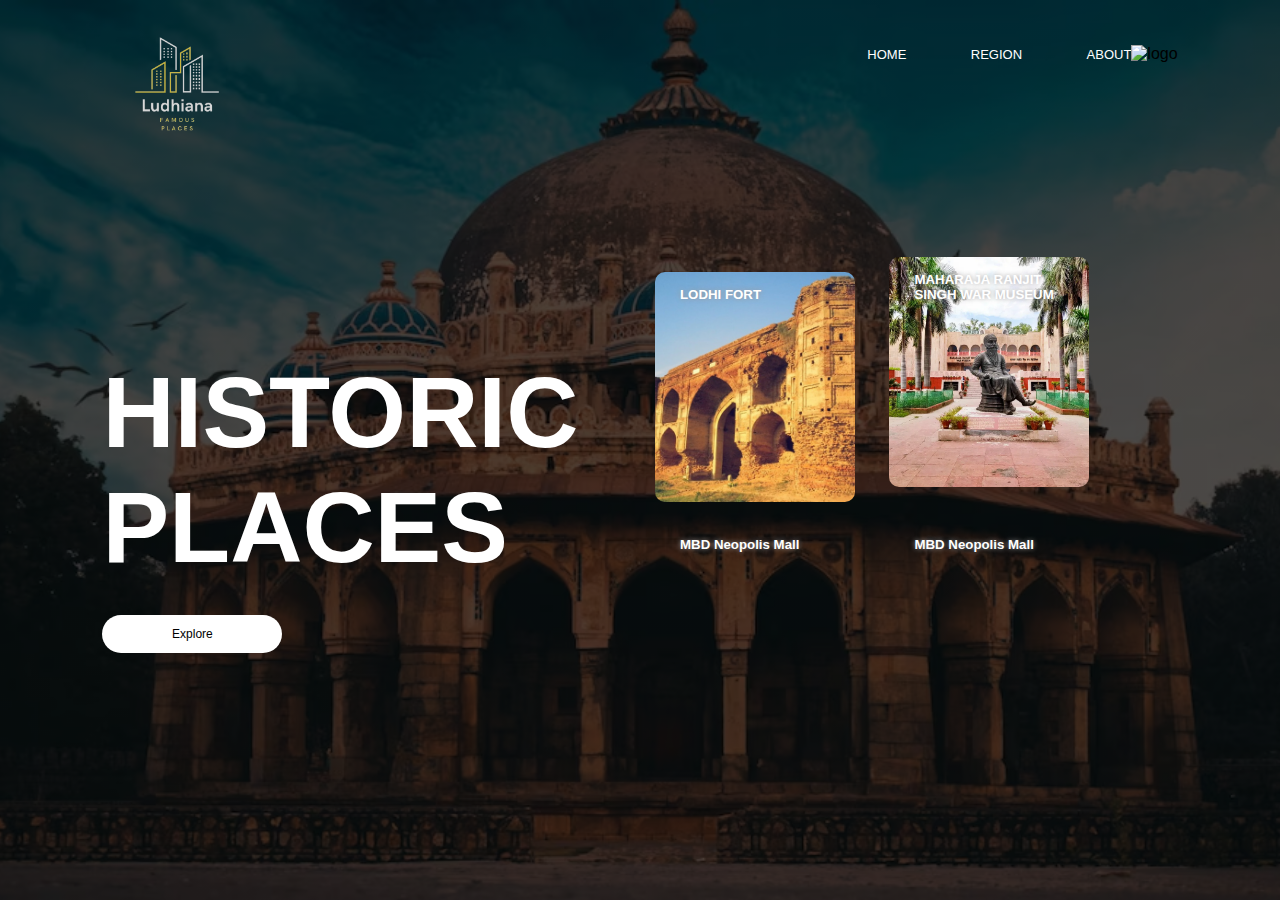
==== Historic Places/index.html @ 387acde5 "changes" ====
<!DOCTYPE html>
<html lang="en">
<head>
    <meta charset="UTF-8">
    <meta name="viewport" content="width=device-width, initial-scale=1.0">
    <title>Document</title>
        <link rel="stylesheet" href="style2.css">
        <link  href="https//fonts.googleapis.com/css2?family=Roboto" rel="stylesheet">
</head>
<body>
<div class="container">
    <div class="navbar">
        <img  class="logo" src="logo.png">
        <nav>
            <ul>
                <li><a href="">HOME</a></li>
                <li><a href="">REGION</a></li>
                <li><a href="">ABOUT</a></li>
            </ul>
        </nav>
     <img src=".png" alt="logo">
    </div>

    <div class="row">
        <div class="col">
            <h1>HISTORIC PLACES</h1>
            <p></p>
            <button type="button">Explore</button>
        </div>
        <div class="col">
<div class="card card1">
    <h5>LODHI FORT</h5>
    <p></p>
</div>
<div class="card card2">
    <h5>MAHARAJA RANJIT SINGH WAR MUSEUM</h5>
    <p></p>
</div>
<div class="card card3">
    <h5>MBD Neopolis Mall</h5>
    <p></p>
</div>
<div class="card card4">
    <h5>MBD Neopolis Mall</h5>
    <p></p>
</div>
        </div>
    </div>
</div>
</body>
</html>
---- Historic Places/style2.css ----
*{
    margin: 0;
    padding: 0;
    font-family: 'Roboto', sans-serif;
       }
        .container{
            width: 100%;
            height: 100vh;
            background-image: linear-gradient(rgba(0,0,0,0.7),rgba(0,0,0,0.7)),url(bgimg.avif);
            background-position: center;
            background-size: cover;
            padding-left: 8%;
            padding-right: 8%;
            box-sizing: border-box;
        }
        .navbar{
            height: 12%;
            display: flex;
            align-items: center;
        }
        .logo{
            width: 150px;
            cursor: pointer;
            margin-top: 60px;
        }
        .menu-icon{
            width: 30px;
            cursor: pointer;
            margin-left: 40px;
        }
        nav{
            flex: 1;
            text-align: right;
        }
        nav ul li{
            list-style: none;
            display: inline-block;
            margin-left: 60px;
        }
            nav ul li a{
    text-decoration: none;
    color: #fff;
    font-size: 13px;
            }
            .row{
                display: flex;
                height: 88%;
                align-items: center;
            }
            .col{
                flex-basis: 50%;
            }
            h1{
                color: #fff;
                font-size: 100px;
            }
            p{
                color: #fff;
                font-size: 11px;
                line-height: 15px;
            }
            button{
                width: 180px;
                color: #000;
                font-size: 12px;
                padding: 12px 0;
                background: #fff;
                border: 0;
                border-radius: 20px;
                outline: none;
                margin-top: 30px;
            }
            .card{
                width: 200px;
                height: 230px;
                display: inline-block;
                border-radius: 10px;
                padding: 15px 25px;
                box-sizing: border-box;
                cursor: pointer;
                margin: 10px 15px;
                background-position: center;
                background-size: cover;
                transition: transform 0.5s;
    
            }
            .card1{
                background-image: url(lodhifort.jpg);
            }
            .card2{
                background-image: url(m-ranjitsingh.webp);
            }
            .card3{
                background-image: url(s1.avif);
            }
            .card4{
                background-image: url(s1.avif);
            }
            .card:hover{
                transform: translateY(-10px);
            }
            h5{
    color: #fff;
    text-shadow: 0 0 5px #999;
            }
            .card p{
                text-shadow: 0 0 15px #000;
                font-size: 8px;
            }
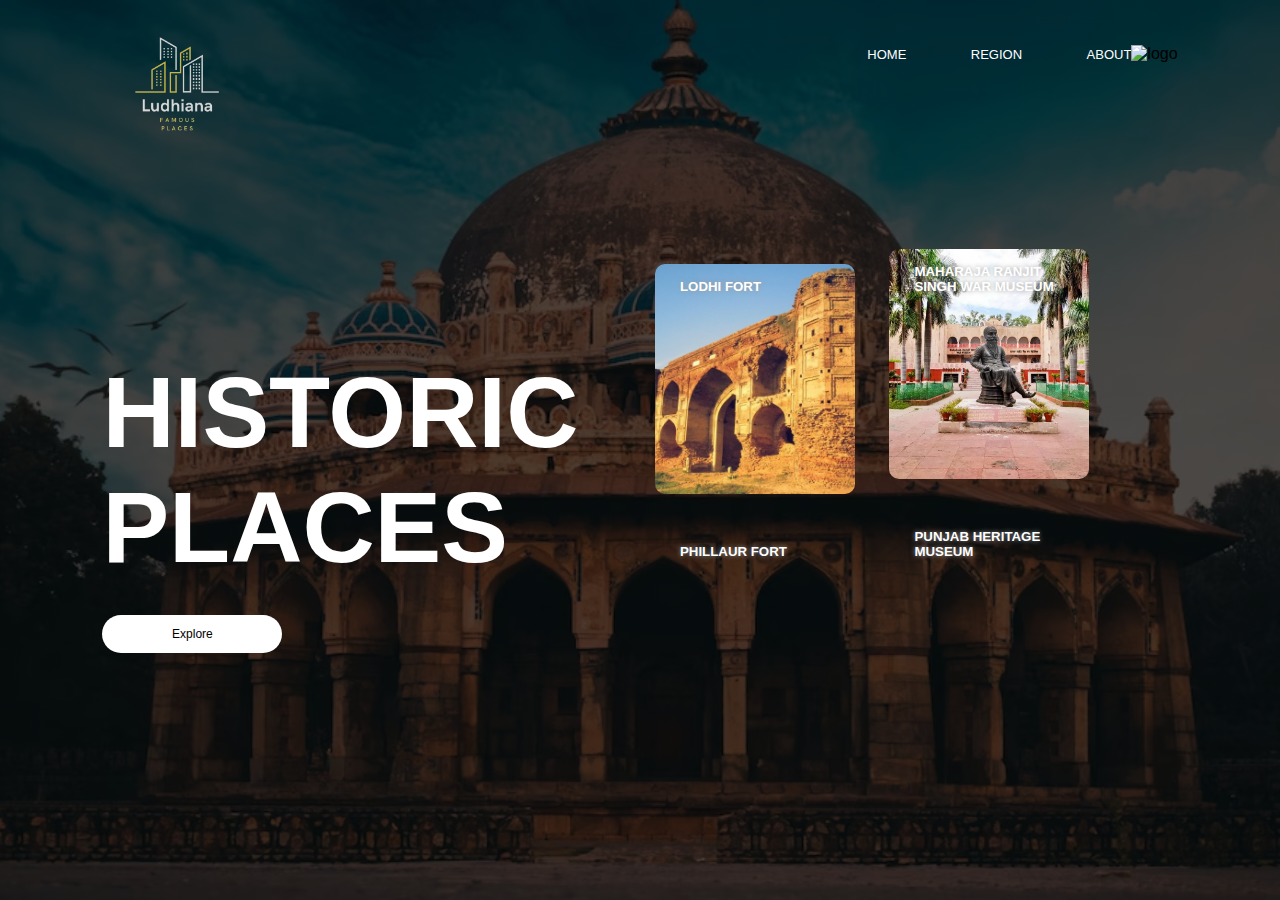
==== commit 5ec80ed1: "CHANGES" ====
--- a/Historic Places/index.html
+++ b/Historic Places/index.html
@@ -37,11 +37,11 @@
     <p></p>
 </div>
 <div class="card card3">
-    <h5>MBD Neopolis Mall</h5>
+    <h5>PHILLAUR FORT</h5>
     <p></p>
 </div>
 <div class="card card4">
-    <h5>MBD Neopolis Mall</h5>
+    <h5>PUNJAB HERITAGE MUSEUM</h5>
     <p></p>
 </div>
         </div>
